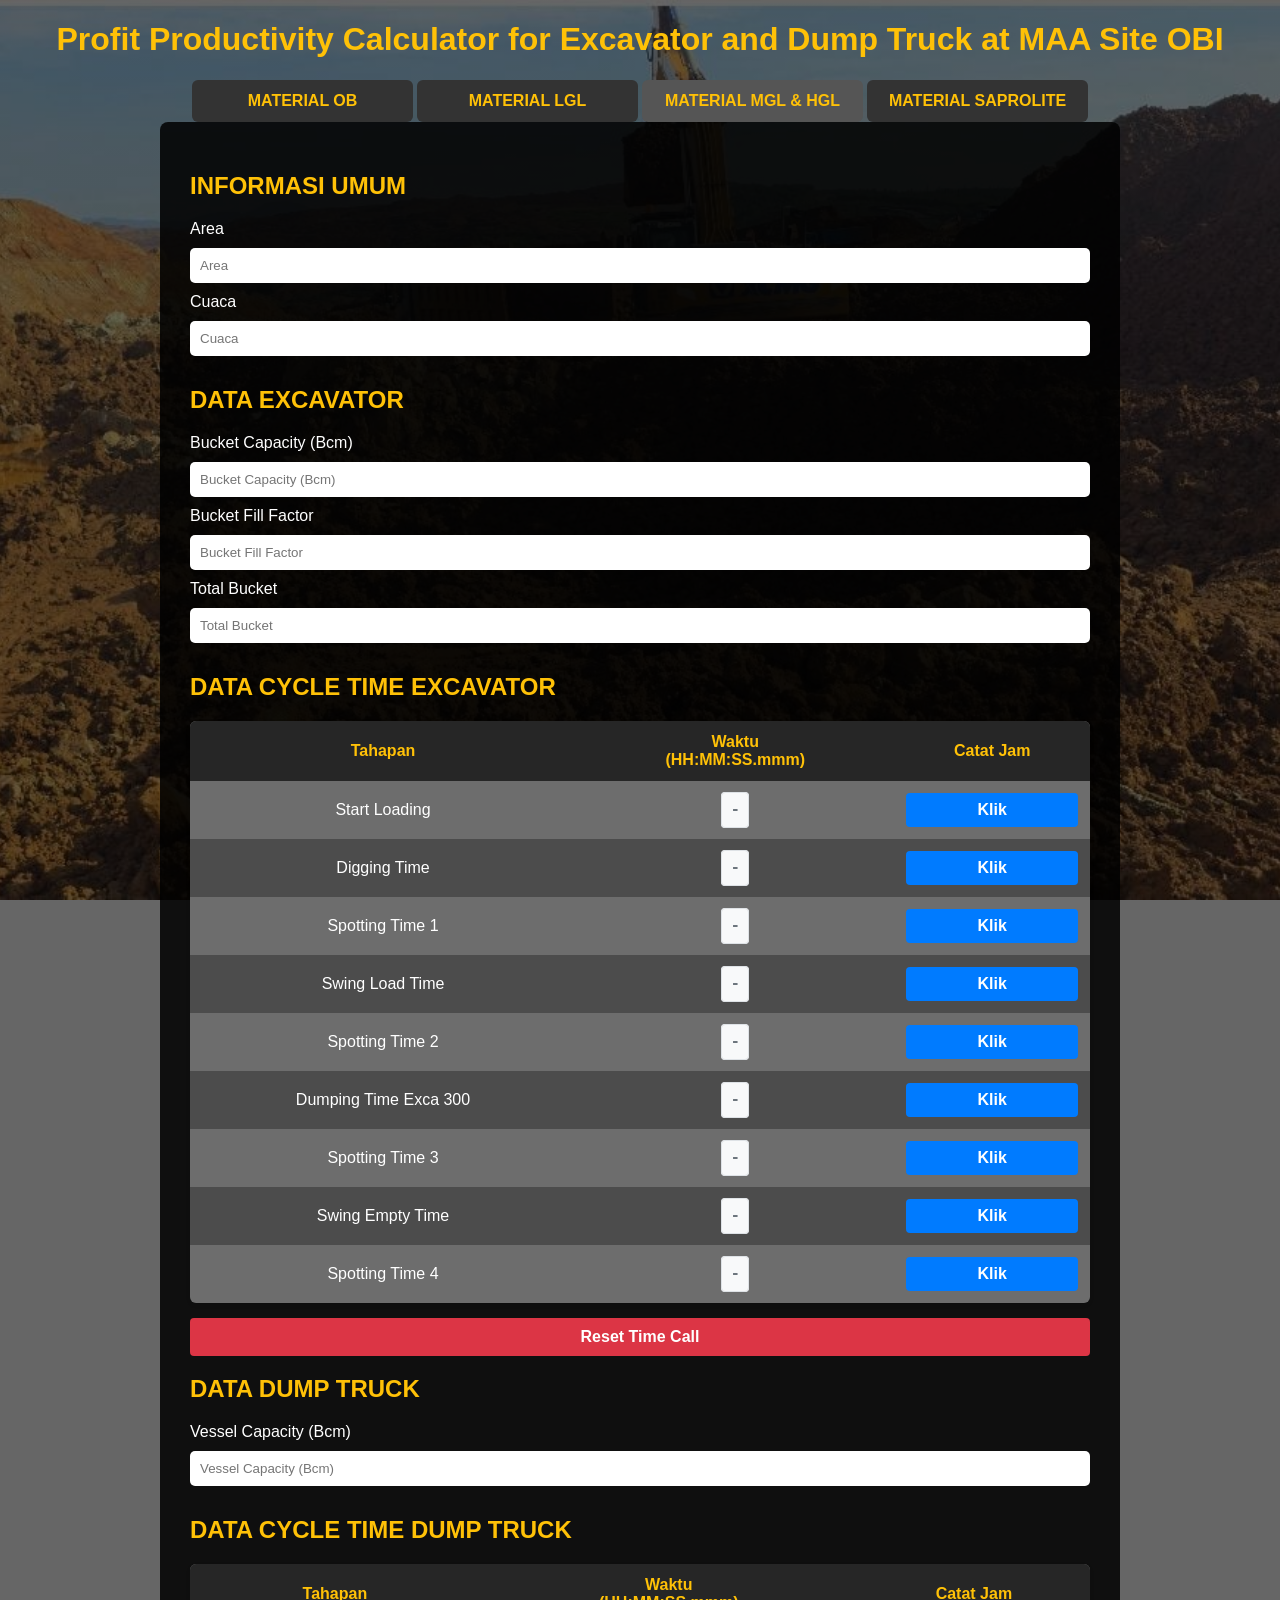
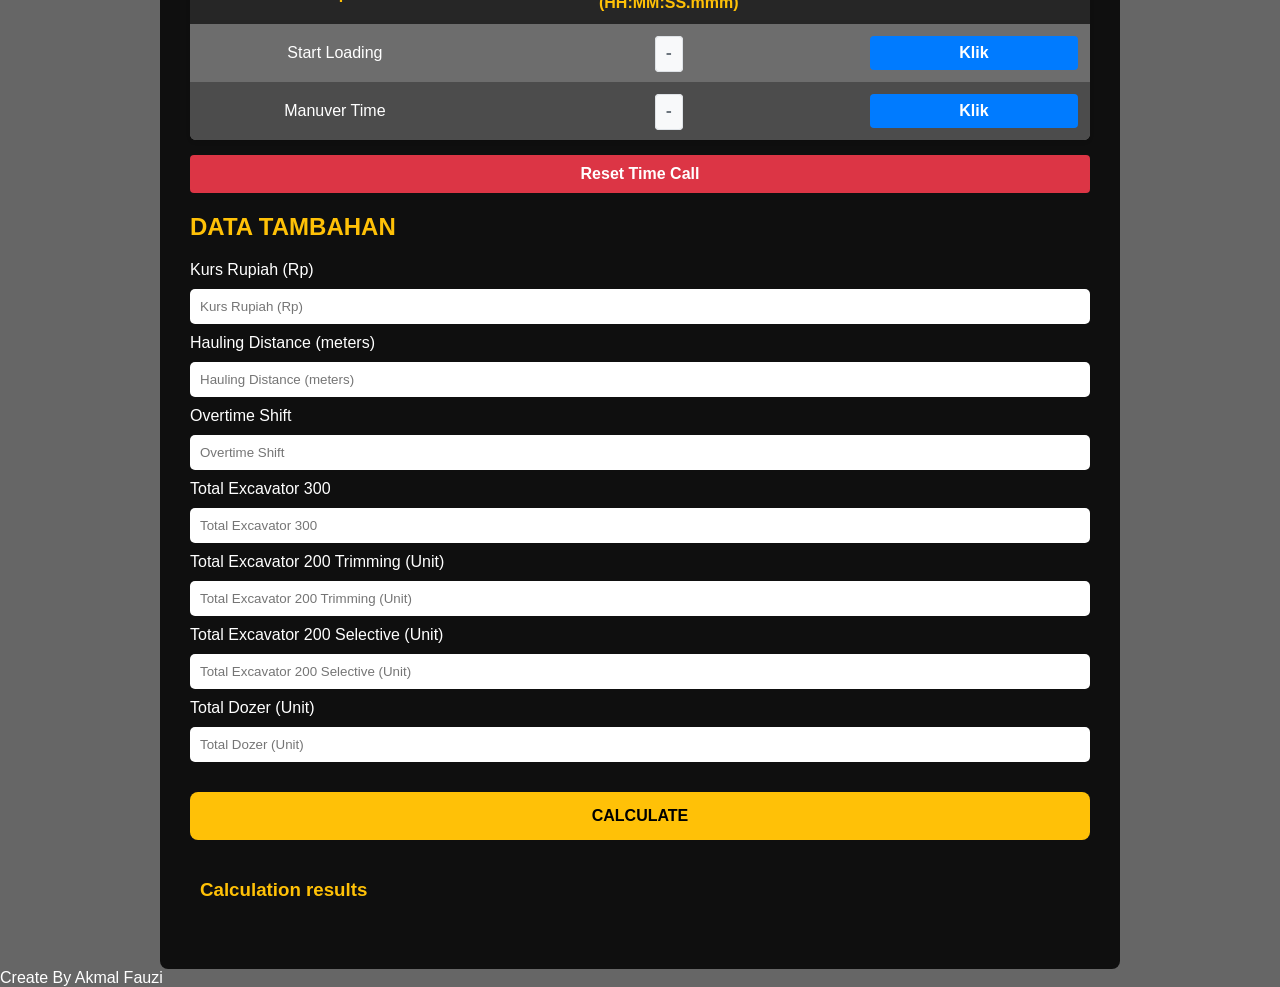
==== hglmgl.html @ 154db91e "Add files via upload" ====
<!DOCTYPE html>
<html lang="en">
<head>
  <meta charset="UTF-8" />
  <meta name="viewport" content="width=device-width, initial-scale=1.0"/>
  <title>Productivity Profit Calculator</title>
  <link rel="stylesheet" href="style.css">
  <style>
    .time-call-section {
      background-color: #f8f9fa;
      border: 1px solid #dee2e6;
      border-radius: 8px;
      padding: 20px;
      margin: 20px 0;
    }
    
    .time-call-header {
      background-color: #6c757d;
      color: #ffc107;
      padding: 15px;
      border-radius: 6px;
      margin-bottom: 20px;
      text-align: center;
      font-weight: bold;
      font-size: 18px;
    }
    
    .time-call-table {
      width: 100%;
      border-collapse: collapse;
      background-color: rgb(109, 109, 109);
      border-radius: 6px;
      overflow: hidden;
      box-shadow: 0 2px 4px rgba(0,0,0,0.1);
    }
    
    .time-call-table th {
      background-color: #262626;
      color: #ffc107;
      padding: 12px;
      text-align: center;
      font-weight: bold;
    }
    
    .time-call-table td {
      padding: 12px;
      text-align: center;
    }
    
    .time-call-table tr:nth-child(even) {
      background-color: #4c4c4c;
    }
    
    .phase-name {
      text-align: left;
      font-weight: 500;
      color: #ffffff;
    }
    
    .time-display {
      font-family: 'Courier New', monospace;
      font-weight: bold;
      color: #6c757d;
      background-color: #f8f9fa;
      padding: 8px;
      border-radius: 4px;
      border: 1px solid #dee2e6;
    }
    
    .recorded-time {
      color: #28a745;
      background-color: #d4edda;
      border-color: #c3e6cb;
    }
    
    .klik-button {
      background-color: #007bff;
      color: white;
      border: none;
      padding: 8px 16px;
      border-radius: 4px;
      cursor: pointer;
      font-weight: bold;
      transition: all 0.2s ease;
    }
    
    .klik-button:hover {
      background-color: #0056b3;
      transform: translateY(-1px);
    }
    
    .klik-button:active {
      transform: translateY(0);
    }
    
    .reset-button {
      background-color: #dc3545;
      color: white;
      border: none;
      padding: 10px 20px;
      border-radius: 4px;
      cursor: pointer;
      font-weight: bold;
      margin-top: 15px;
      transition: all 0.2s ease;
    }
    
    .reset-button:hover {
      background-color: #c82333;
    }
    
    .summary-section {
      margin-top: 20px;
      padding: 15px;
      background-color: #e3f2fd;
      border-radius: 6px;
      border-left: 4px solid #2196f3;
    }
    
    .summary-title {
      color: #1976d2;
      font-weight: bold;
      margin-bottom: 10px;
    }
    
    .summary-item {
      display: flex;
      justify-content: space-between;
      margin-bottom: 5px;
      padding: 5px 0;
    }
    
    .summary-value {
      font-family: 'Courier New', monospace;
      font-weight: bold;
      color: #1976d2;
    }
  </style>
</head>
<body>
    <h1>Profit Productivity Calculator for Excavator and Dump Truck at MAA Site OBI</h1>
    <div class="tabs">
      <button class="tab" onclick="location.href='index.html'">MATERIAL OB</button>
      <button class="tab">MATERIAL LGL</button>
      <button class="tab active" onclick="location.href='hglmgl.html'">MATERIAL MGL & HGL</button>
      <button class="tab" onclick="location.href='saprolite.html'">MATERIAL SAPROLITE</button>
    </div>
  <div class="container">
    

    <form id="calc-form">

      <section class="info-section">
        <h2>INFORMASI UMUM</h2>
        <label for="area">Area</label>
        <input type="text" placeholder="Area" id="area">
        <label for="cuaca">Cuaca</label>
        <input type="text" placeholder="Cuaca" id="cuaca">
      </section>

      <section>
        <h2>DATA EXCAVATOR</h2>
        <label for="">Bucket Capacity (Bcm)</label>
        <input type="number" step="any" placeholder="Bucket Capacity (Bcm)" id="bucketCapacity" required>
        <label for="">Bucket Fill Factor</label>
        <input type="number" step="any" placeholder="Bucket Fill Factor" id="fillFactor" required>
        <label for="">Total Bucket</label>
        <input type="number" step="any" placeholder="Total Bucket" id="totalBucket" required>
      </section>

      <!-- TIME CALL SECTION -->
        <h2>DATA CYCLE TIME EXCAVATOR</h2>
        <table class="time-call-table">
          <thead>
            <tr>
              <th>Tahapan</th>
              <th>Waktu<br>(HH:MM:SS.mmm)</th>
              <th>Catat Jam</th>
            </tr>
          </thead>
          <tbody>
            <tr>
              <td class="phase-name">Start Loading</td>
              <td><span class="time-display" id="start-loading-time">-</span></td>
              <td><button type="button" class="klik-button" onclick="recordTime('startLoading')">Klik</button></td>
            </tr>
            <tr>
              <td class="phase-name">Digging Time</td>
              <td><span class="time-display" id="digging-time">-</span></td>
              <td><button type="button" class="klik-button" onclick="recordTime('digging')">Klik</button></td>
            </tr>
            <tr>
              <td class="phase-name">Spotting Time 1</td>
              <td><span class="time-display" id="spotting1-time">-</span></td>
              <td><button type="button" class="klik-button" onclick="recordTime('spotting1')">Klik</button></td>
            </tr>
            <tr>
              <td class="phase-name">Swing Load Time</td>
              <td><span class="time-display" id="swing-load-time">-</span></td>
              <td><button type="button" class="klik-button" onclick="recordTime('swingLoad')">Klik</button></td>
            </tr>
            <tr>
              <td class="phase-name">Spotting Time 2</td>
              <td><span class="time-display" id="spotting2-time">-</span></td>
              <td><button type="button" class="klik-button" onclick="recordTime('spotting2')">Klik</button></td>
            </tr>
            <tr>
              <td class="phase-name">Dumping Time Exca 300</td>
              <td><span class="time-display" id="dumping-exca-time">-</span></td>
              <td><button type="button" class="klik-button" onclick="recordTime('dumpingExca')">Klik</button></td>
            </tr>
            <tr>
              <td class="phase-name">Spotting Time 3</td>
              <td><span class="time-display" id="spotting3-time">-</span></td>
              <td><button type="button" class="klik-button" onclick="recordTime('spotting3')">Klik</button></td>
            </tr>
            <tr>
              <td class="phase-name">Swing Empty Time</td>
              <td><span class="time-display" id="swing-empty-time">-</span></td>
              <td><button type="button" class="klik-button" onclick="recordTime('swingEmpty')">Klik</button></td>
            </tr>
            <tr>
              <td class="phase-name">Spotting Time 4</td>
              <td><span class="time-display" id="spotting4-time">-</span></td>
              <td><button type="button" class="klik-button" onclick="recordTime('spotting4')">Klik</button></td>
            </tr>
          </tbody>
          <input type="hidden" id="startLoading">
          <input type="hidden" id="digging">
          <input type="hidden" id="spotting1">
          <input type="hidden" id="swingLoad">
          <input type="hidden" id="spotting2">
          <input type="hidden" id="dumpingExca">
          <input type="hidden" id="spotting3">
          <input type="hidden" id="swingEmpty">
          <input type="hidden" id="spotting4">

        </table>
        
        <button type="button" class="reset-button" onclick="resetTimeCall()">Reset Time Call</button>

      <section>
        <h2>DATA DUMP TRUCK</h2>
        <label for="">Vessel Capacity (Bcm)</label>
        <input type="number" step="any" placeholder="Vessel Capacity (Bcm)" id="vesselCapacity" required>
      </section>

      <h2>DATA CYCLE TIME DUMP TRUCK</h2>
        <table class="time-call-table">
          <thead>
            <tr>
              <th>Tahapan</th>
              <th>Waktu<br>(HH:MM:SS.mmm)</th>
              <th>Catat Jam</th>
            </tr>
          </thead>
          <tbody>
            <tr>
              <td class="phase-name">Start Loading</td>
              <td><span class="time-display" id="start-loading-time-dt">-</span></td>
              <td><button type="button" class="klik-button" onclick="recordTime('startLoadingdt')">Klik</button></td>
            </tr>
            <tr>
              <td class="phase-name">Manuver Time </td>
              <td><span class="time-display" id="manuver-time">-</span></td>
              <td><button type="button" class="klik-button" onclick="recordTime('manuver')">Klik</button></td>
            </tr>
          </tbody>
          <input type="hidden" id="startLoadingdt">
          <input type="hidden" id="manuver">

        </table>
        
        <button type="button" class="reset-button" onclick="resetTimeCall()">Reset Time Call</button>

      <section>
        <h2>DATA TAMBAHAN</h2>
        <label for="">Kurs Rupiah (Rp)</label>
        <input type="number" step="any" placeholder="Kurs Rupiah (Rp)" id="kursRupiah" required>
        <label for="">Hauling Distance (meters)</label>
        <input type="number" step="any" placeholder="Hauling Distance (meters)" id="haulingDistance" required>
        <label for="">Overtime Shift</label>
        <input type="number" step="any" placeholder="Overtime Shift" id="overtimeshift" required>
        <label for="">Total Excavator 300</label>
        <input type="number" step="any" placeholder="Total Excavator 300" id="exca300" required>
        <label for="">Total Excavator 200 Trimming (Unit)</label>
        <input type="number" step="any" placeholder="Total Excavator 200 Trimming (Unit)" id="exca200" required>
        <label for="">Total Excavator 200 Selective (Unit)</label>
        <input type="number" step="any" placeholder="Total Excavator 200 Selective (Unit)" id="exca200sel" required>
        <label for="">Total Dozer (Unit)</label>
        <input type="number" step="any" placeholder="Total Dozer (Unit)" id="dozer" required>
      </section>

      <button type="submit">CALCULATE</button>

      <section id="results">
        <h3>Calculation results</h3>
        <div id="output"></div>
      </section>
    </form>
  </div>
<footer>Create By Akmal Fauzi</footer>
  <script src="hglmgl.js"></script>
</body>

</html>
---- style.css ----
body {
  margin: 0;
  font-family: Arial, sans-serif;
  background: 
    linear-gradient(rgba(0, 0, 0, 0.6), rgba(0, 0, 0, 0.6)),
    url('background.jpg') no-repeat center center fixed;
  background-size: cover;
  color: white;
}

.container {
  max-width: 900px;
  margin: 0px auto;
  background: rgba(0, 0, 0, 0.85);
  padding: 30px;
  border-radius: 8px;
}

h1 {
  text-align: center;
  color: #ffc107;
}

.tabs {
  max-width: 900px;
  margin: 0px auto;
  display: flex;
  border-radius: 8px;
}

.tab {
  flex: 1; /* bagi lebar rata */
  text-align: center;
  background: #333;
  color: #ffc107;
  padding: 12px 0;
  margin: 0 2px;
  border: none;
  cursor: pointer;
  font-weight: bold;
  border-radius: 6px;
}

.tab.active {
  background: #555;
}

form section {
  margin-bottom: 20px;
}

h2, h3 {
  color: #ffc107;
}

input {
  width: 100%;
  padding: 10px;
  margin-top: 10px;
  margin-bottom: 10px;
  border-radius: 5px;
  border: none;
    box-sizing: border-box;
}

input[readonly] {
    width: 100%;
  background-color: white;
  color: black;
  font-weight: bold;
    box-sizing: border-box;
}

button {
  width: 100%;
  padding: 15px;
  font-weight: bold;
  font-size: 16px;
  background: #ffc107;
  color: #000;
  border: none;
  border-radius: 8px;
  cursor: pointer;
    box-sizing: border-box;
}

#results {
  width: 100%;
  padding: 10px;
  margin-top: 10px;
  margin-bottom: 10px;
  border-radius: 5px;
  border: none;
}

#output div {
  margin-bottom: 10px;
  border-bottom: 1px solid #555;
  padding-bottom: 5px;
}
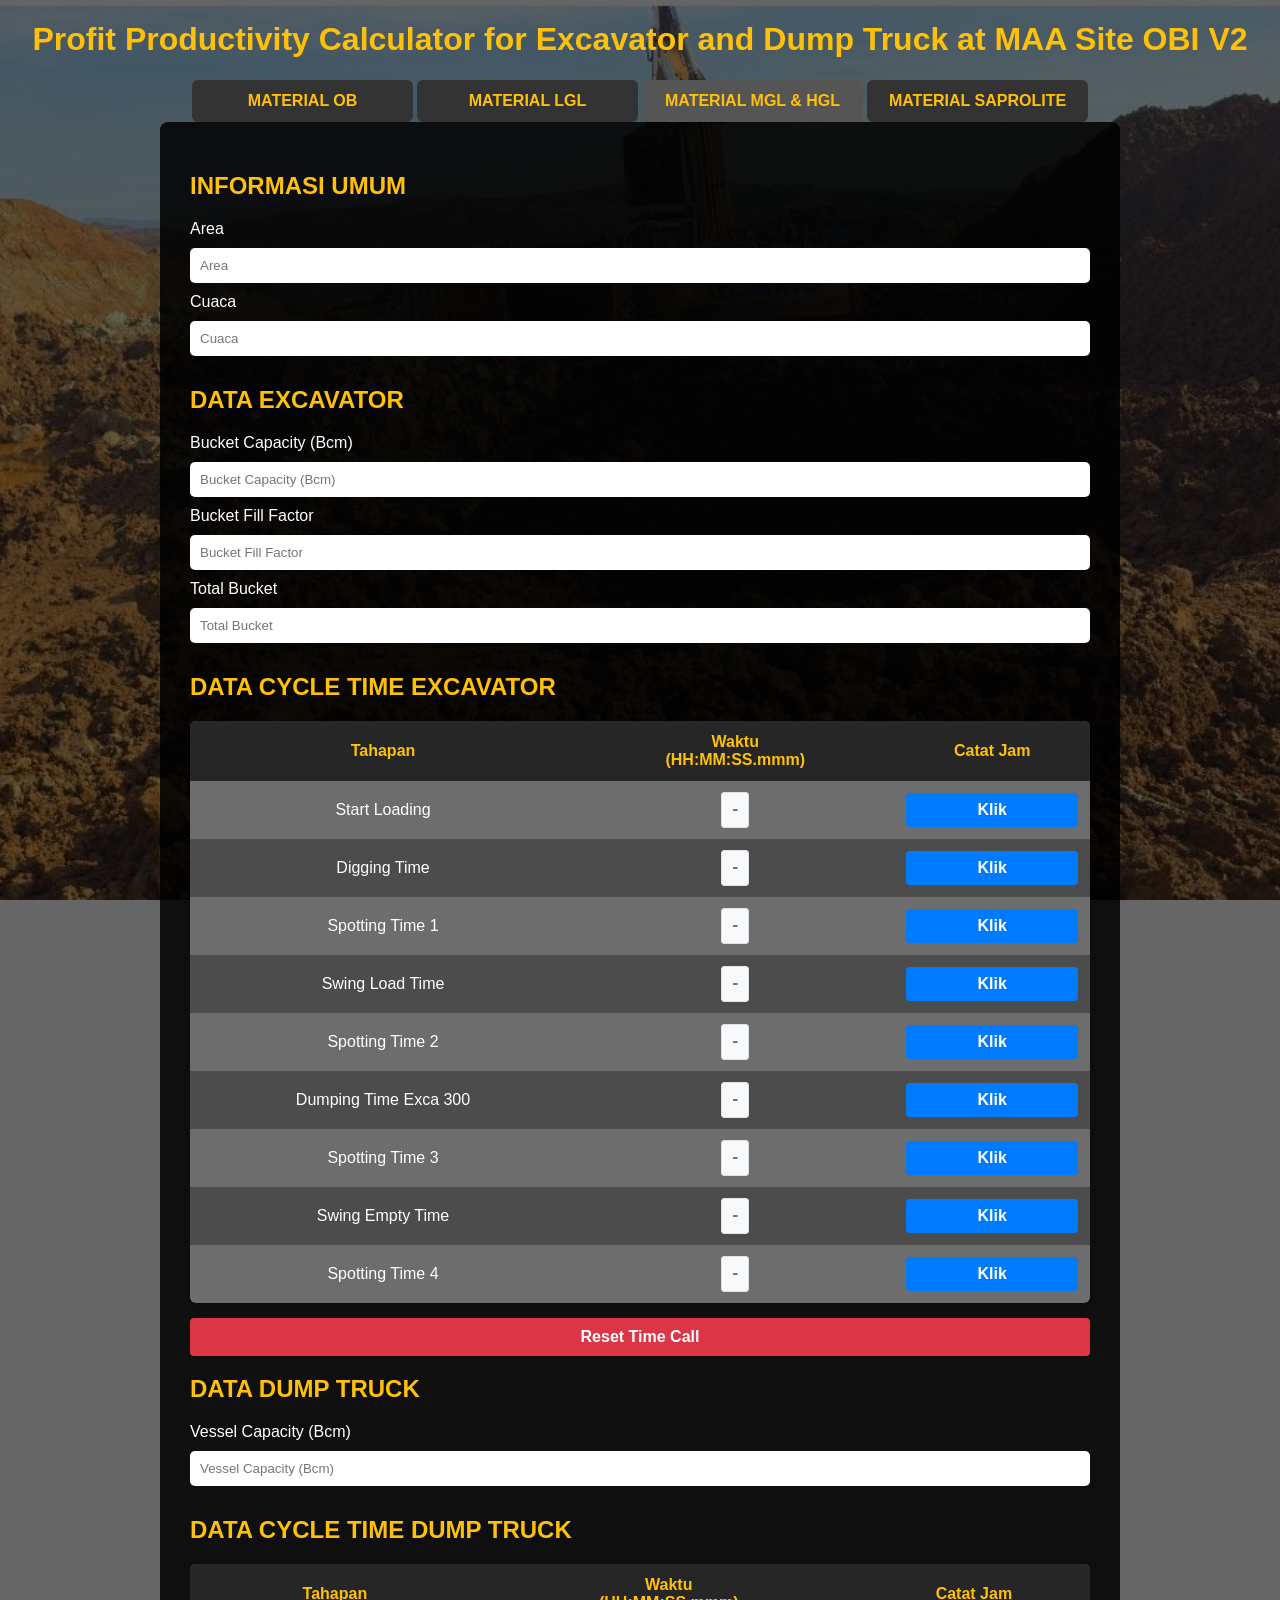
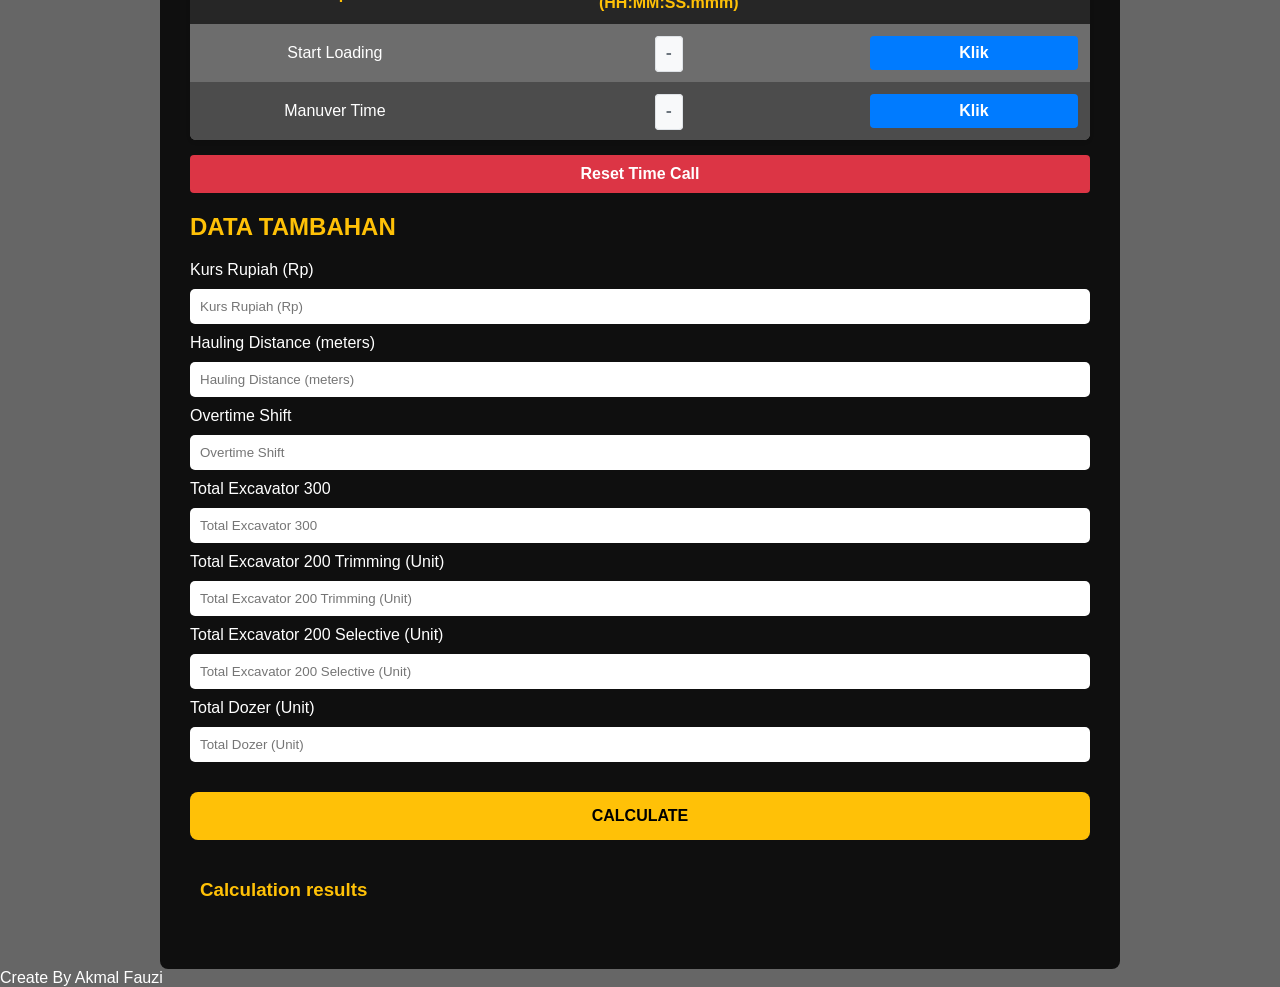
==== commit d646eac6: "Update hglmgl.html" ====
--- a/hglmgl.html
+++ b/hglmgl.html
@@ -3,7 +3,7 @@
 <head>
   <meta charset="UTF-8" />
   <meta name="viewport" content="width=device-width, initial-scale=1.0"/>
-  <title>Productivity Profit Calculator</title>
+  <title>Productivity Profit v2 Calculator</title>
   <link rel="stylesheet" href="style.css">
   <style>
     .time-call-section {
@@ -138,7 +138,7 @@
   </style>
 </head>
 <body>
-    <h1>Profit Productivity Calculator for Excavator and Dump Truck at MAA Site OBI</h1>
+    <h1>Profit Productivity Calculator for Excavator and Dump Truck at MAA Site OBI V2</h1>
     <div class="tabs">
       <button class="tab" onclick="location.href='index.html'">MATERIAL OB</button>
       <button class="tab">MATERIAL LGL</button>
@@ -304,3 +304,5 @@
 </body>
 
 </html>
+
+
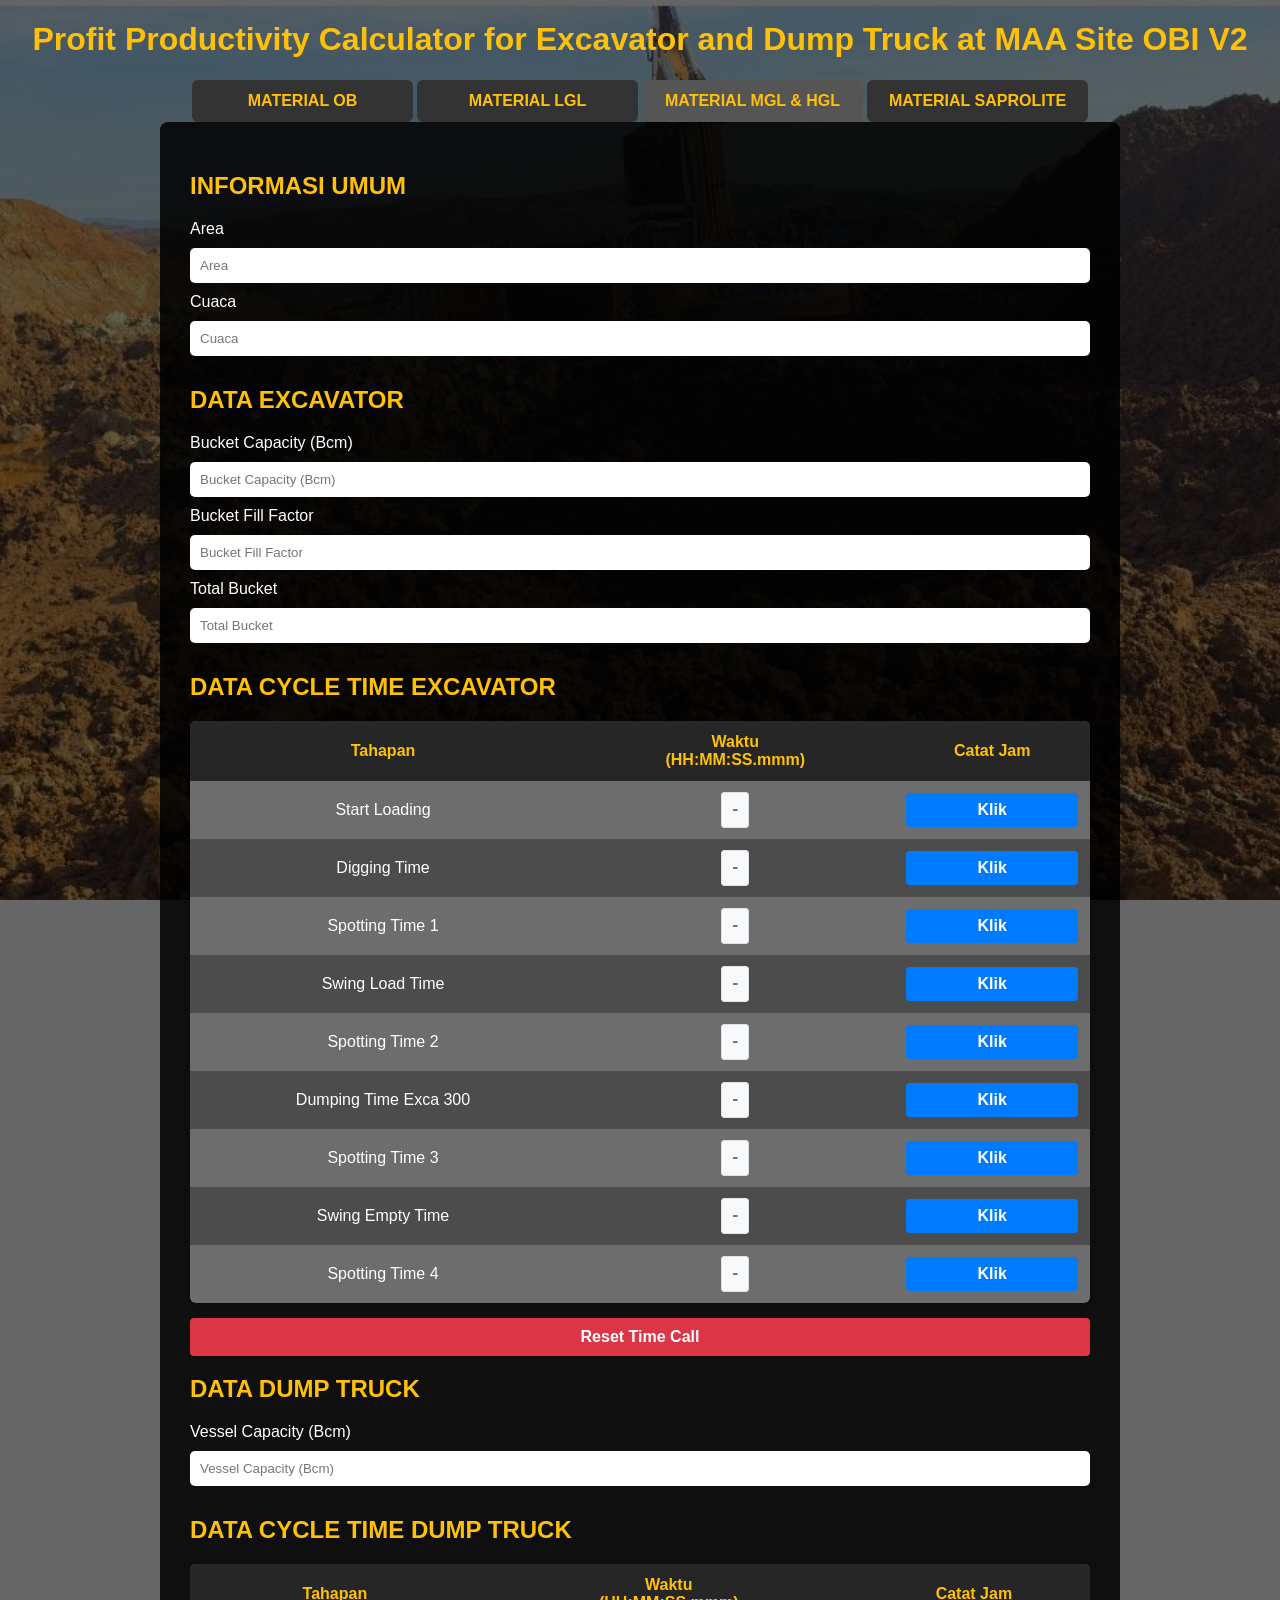
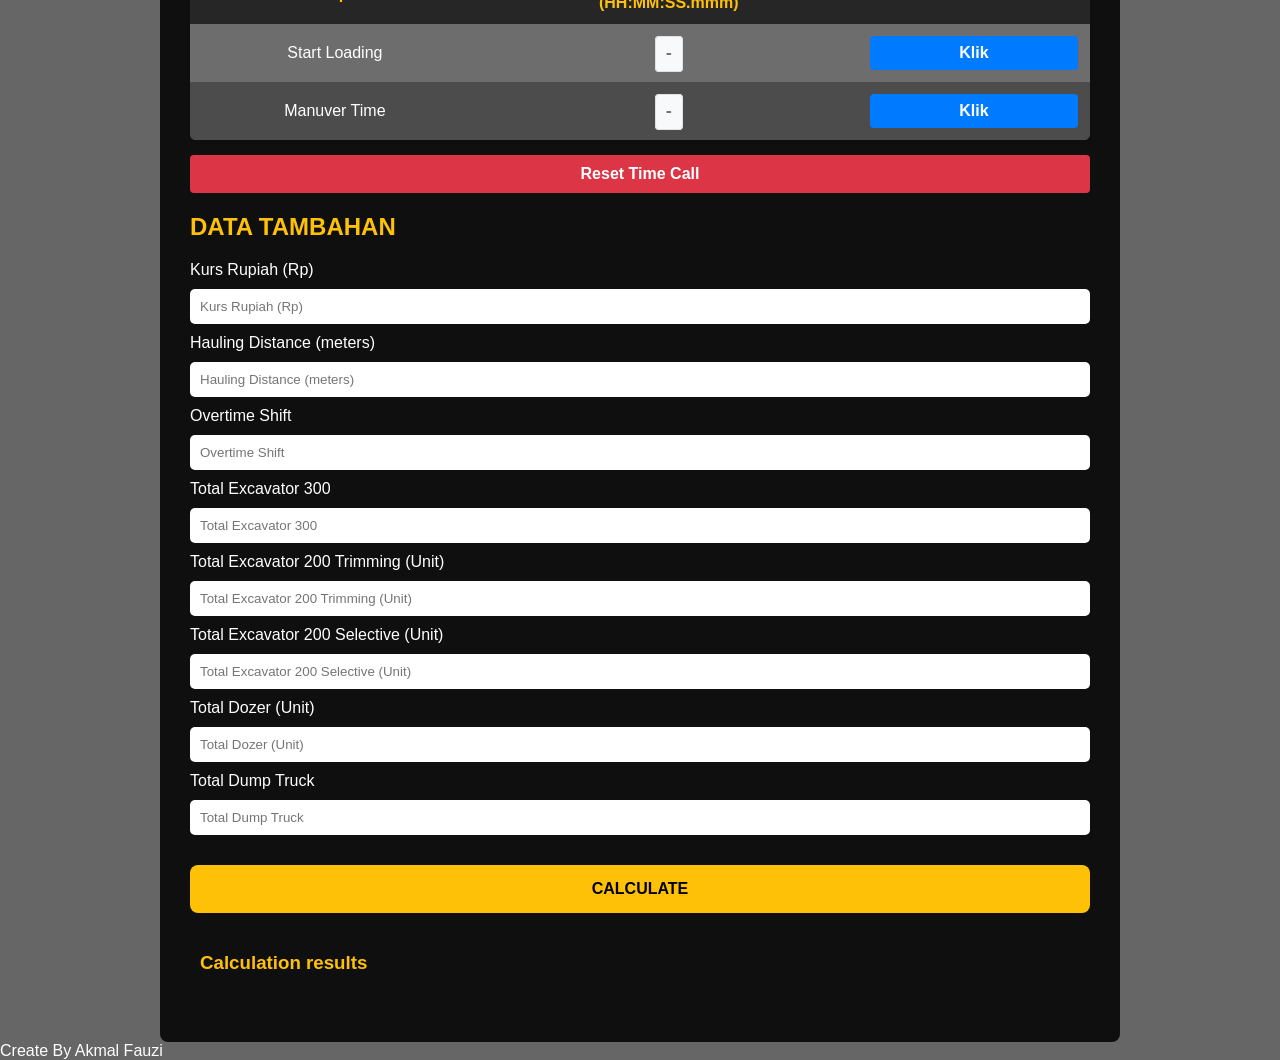
==== commit d76347b5: "Add Productivity Profit v2 Calculator HTML structure The HTML structure and styles for the Productiv" ====
--- a/hglmgl.html
+++ b/hglmgl.html
@@ -289,6 +289,8 @@
         <input type="number" step="any" placeholder="Total Excavator 200 Selective (Unit)" id="exca200sel" required>
         <label for="">Total Dozer (Unit)</label>
         <input type="number" step="any" placeholder="Total Dozer (Unit)" id="dozer" required>
+        <label for="">Total Dump Truck</label>
+        <input type="number" step="any" placeholder="Total Dump Truck" id="dt" required>
       </section>
 
       <button type="submit">CALCULATE</button>
@@ -306,3 +308,4 @@
 </html>
 
 
+
